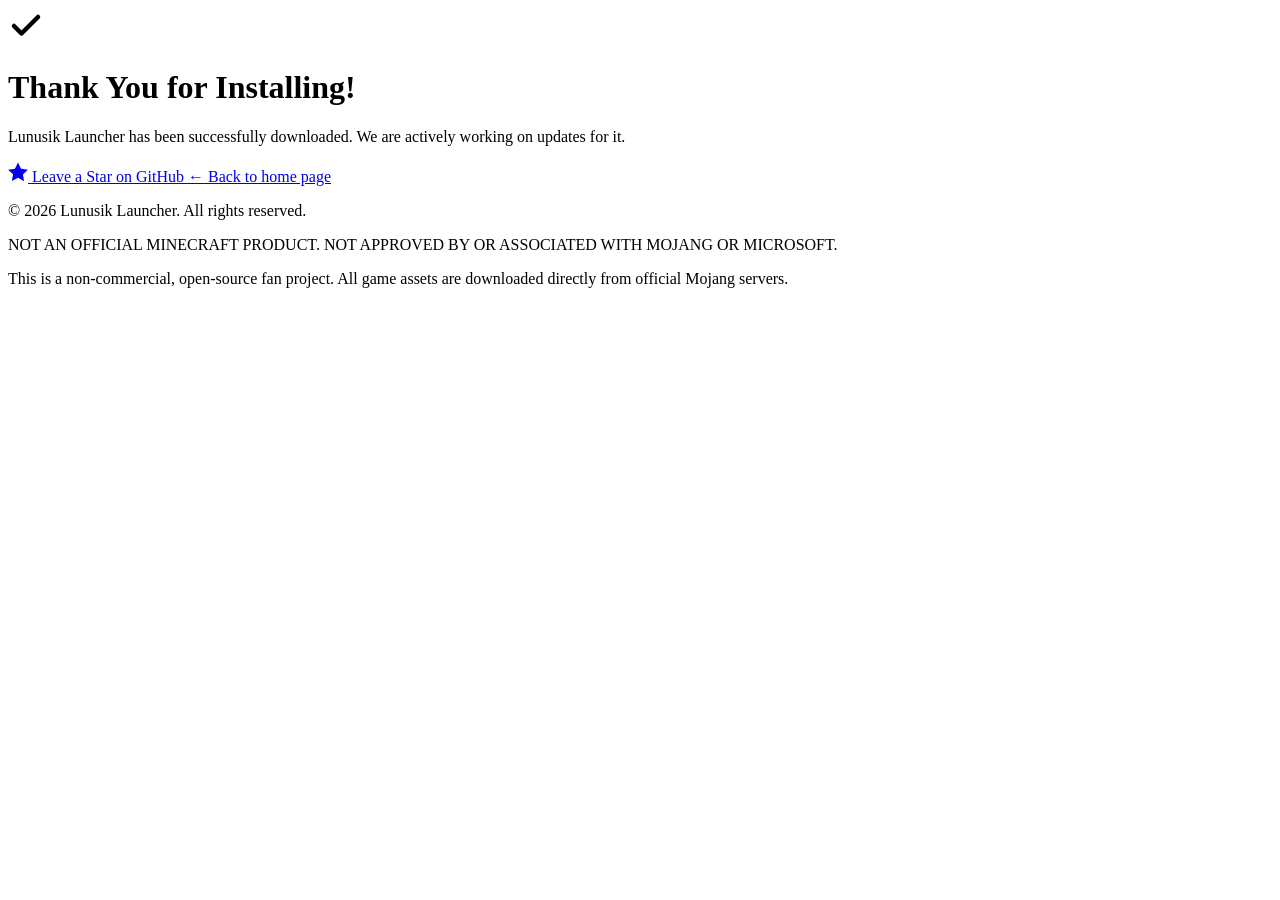
==== thank_for_install/index.html @ 97df0b71 "update struct and router site" ====
<!DOCTYPE html>
<html lang="ru">
<head>
    <meta charset="UTF-8">
    <meta name="viewport" content="width=device-width, initial-scale=1.0">

    <title>Thank You for Installing!</title>
    
    <link rel="shortcut icon" href="https://lunusiklauncher.github.io/images/logo.png" type="image/ico">
    <link rel="icon" href="https://lunusiklauncher.github.io/images/logo.png" sizes="96x96" type="image/ico">
    

    <link rel="stylesheet" href="styles/thank_for_install_style.css">
    <script>
        document.addEventListener('DOMContentLoaded', () => {
            const urlParams = new URLSearchParams(window.location.search);
            const downloadUrl = urlParams.get('download');

            if (downloadUrl) {
                const hiddenLink = document.createElement('a');
                hiddenLink.href = decodeURIComponent(downloadUrl);
                hiddenLink.setAttribute('download', '');
                document.body.appendChild(hiddenLink);
                hiddenLink.click();
                document.body.removeChild(hiddenLink);
            }
        });
    </script>

</head>
<body>
    <div class="bg-blur-1"></div>
    <div class="bg-blur-2"></div>
    <main>
        <div class="success-wrapper">
            <div class="success-icon-box">
                <svg width="36" height="36" viewBox="0 0 24 24" fill="none" stroke="currentColor" stroke-width="3" stroke-linecap="round" stroke-linejoin="round">
                    <polyline points="20 6 9 17 4 12"></polyline>
                </svg>
            </div>

            <h1 class="success-title">Thank You for Installing!</h1>
            <p class="success-subtitle">
                Lunusik Launcher has been successfully downloaded. We are actively working on updates for it.
            </p>

            <a href="https://github.com/LunusikLauncher/LunusikLauncher" target="_blank" class="btn-github-star">
                <svg width="20" height="20" viewBox="0 0 24 24" fill="currentColor">
                    <path d="M12 .587l3.668 7.431 8.2 1.192-5.934 5.787 1.4 8.168L12 18.896l-7.334 3.857 1.4-8.168L.132 9.21l8.2-1.192z"/>
                </svg>
                Leave a Star on GitHub
            </a>

            <a href="/" class="back-link">← Back to home page</a>

        </div>
        <footer class="footer">
            <div class="footer-container">
                <p class="copyright">&copy; 2026 Lunusik Launcher. All rights reserved.</p>
                <p class="disclaimer">NOT AN OFFICIAL MINECRAFT PRODUCT. NOT APPROVED BY OR ASSOCIATED WITH MOJANG OR MICROSOFT.</p>
                <p class="disclaimer">This is a non-commercial, open-source fan project. All game assets are downloaded directly from official Mojang servers.</p>
            </div>
        </footer>
    </main>
</body>
</html>
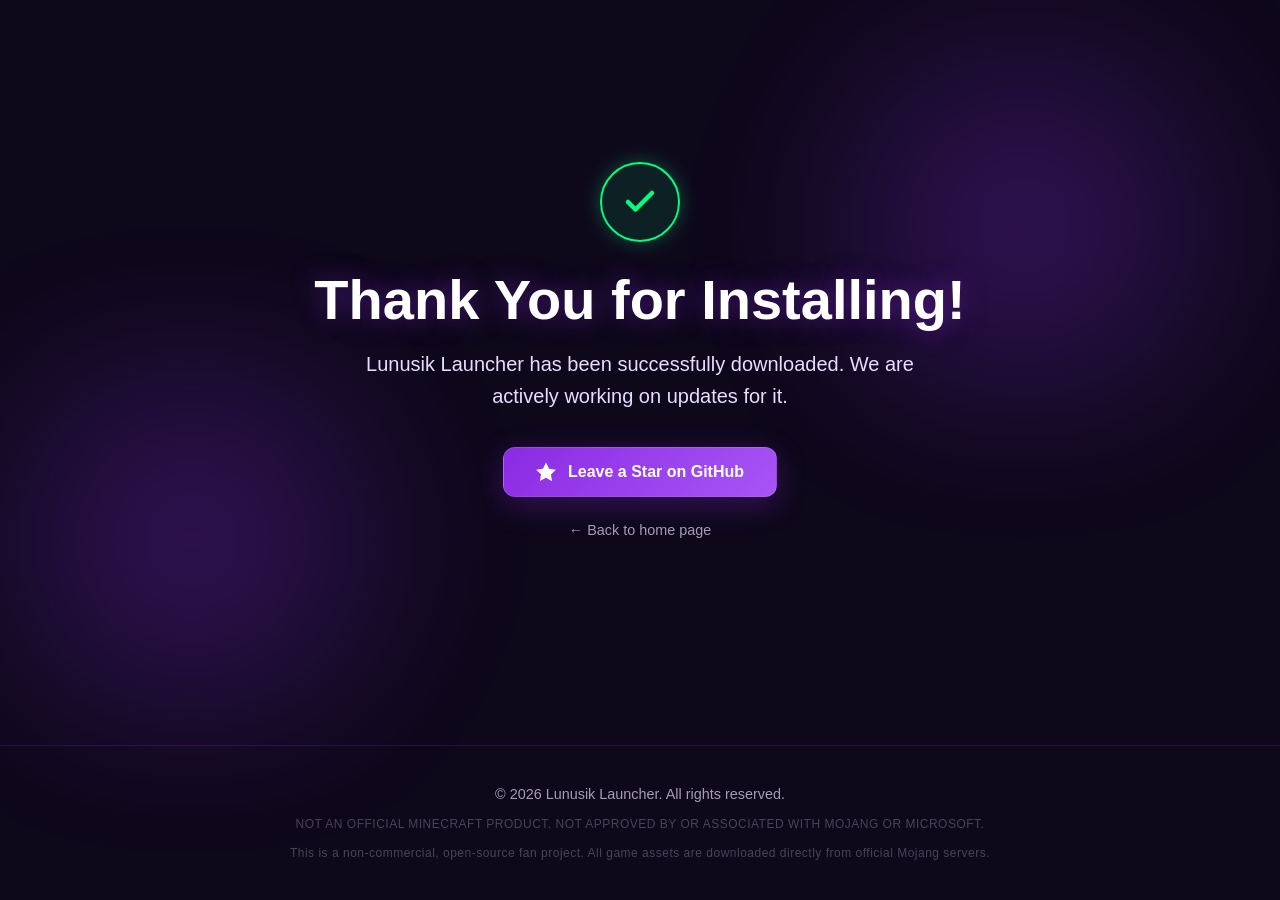
==== commit bbaccf2a: "u" ====
--- a/thank_for_install/index.html
+++ b/thank_for_install/index.html
@@ -10,7 +10,7 @@
     <link rel="icon" href="https://lunusiklauncher.github.io/images/logo.png" sizes="96x96" type="image/ico">
     
 
-    <link rel="stylesheet" href="styles/thank_for_install_style.css">
+    <link rel="stylesheet" href="/styles/thank_for_install_style.css?v=0.4.1_beta">
     <script>
         document.addEventListener('DOMContentLoaded', () => {
             const urlParams = new URLSearchParams(window.location.search);
--- a/styles/thank_for_install_style.css
+++ b/styles/thank_for_install_style.css
@@ -0,0 +1,165 @@
+:root {
+    --bg-color: #0e081b;
+    --panel-bg: rgba(30, 18, 51, 0.45);
+    --panel-border: rgba(138, 43, 226, 0.2);
+    --accent-purple: #8a2be2;
+    --accent-green: #00ff7f;
+    --text-main: #ffffff;
+    --text-muted: #a59cb5;
+}
+html, body {
+    max-width: 100%;
+    overflow-x: hidden;
+    position: relative;
+    overflow: hidden;
+}
+body {
+    font-family: 'Inter', sans-serif;
+    background-color: var(--bg-color);
+    color: var(--text-main);
+    overflow-x: hidden;
+    position: relative;
+}
+* {
+    margin: 0;
+    padding: 0;
+    box-sizing: border-box;
+    scroll-behavior: smooth;
+}
+
+.bg-blur-1, .bg-blur-2 {
+    position: absolute;
+    width: 50vw;
+    height: 50vh;
+    background: radial-gradient(circle, rgba(138,43,226,0.3) 0%, rgba(0,0,0,0) 70%);
+    z-index: -1;
+    filter: blur(50px);
+}
+.bg-blur-1 { top: 35%; left: -10%; }
+.bg-blur-2 { top: 0%; right: -5%; }
+
+main{
+    flex-direction: column;
+    align-items: center;
+    justify-content: center;
+}
+.success-wrapper {
+    height: 100vh;
+    width: 100vw;
+    display: flex;
+    flex-direction: column;
+    align-items: center;
+    justify-content: center;
+    text-align: center;
+    padding: 20px;
+    box-sizing: border-box;
+    position: relative;
+    transform: translateY(-100px);
+}
+
+.success-icon-box {
+    width: 80px;
+    height: 80px;
+    background: rgba(0, 255, 127, 0.1);
+    border: 2px solid var(--accent-green, #00ff7f);
+    border-radius: 50%;
+    display: flex;
+    align-items: center;
+    justify-content: center;
+    color: var(--accent-green, #00ff7f);
+    box-shadow: 0 0 20px rgba(0, 255, 127, 0.3);
+    margin-bottom: 24px;
+    animation: pulseGlow 2s infinite ease-in-out;
+}
+
+.success-title {
+    font-size: clamp(2rem, 5vw, 3.5rem);
+    font-weight: 800;
+    color: #ffffff;
+    line-height: 1.2;
+    margin: 0 0 15px 0;
+    text-shadow: 0 0 25px rgba(138, 43, 226, 0.5);
+}
+
+.success-subtitle {
+    font-size: clamp(1rem, 2.5vw, 1.25rem);
+    color: #e9ddff;
+    max-width: 550px;
+    line-height: 1.6;
+    margin: 0 0 35px 0;
+}
+
+.btn-github-star {
+    display: inline-flex;
+    align-items: center;
+    gap: 12px;
+    background: linear-gradient(135deg, #8a2be2 0%, #a855f7 100%);
+    color: #ffffff;
+    padding: 14px 32px;
+    border-radius: 12px;
+    text-decoration: none;
+    font-weight: 700;
+    font-size: 1rem;
+    border: 1px solid rgba(255, 255, 255, 0.1);
+    transition: all 0.3s cubic-bezier(0.16, 1, 0.3, 1);
+    box-shadow: 0 8px 30px rgba(138, 43, 226, 0.3);
+}
+
+.btn-github-star:hover {
+    transform: translateY(-3px);
+    box-shadow: 0 12px 40px rgba(138, 43, 226, 0.6);
+    border-color: rgba(255, 255, 255, 0.3);
+    background: linear-gradient(135deg, #9d4edd 0%, #b066ff 100%);
+}
+
+.btn-github-star svg {
+    animation: twist 4s infinite linear;
+}
+
+.back-link {
+    margin-top: 25px;
+    color: var(--text-muted, #a59cb5);
+    text-decoration: none;
+    font-size: 0.9rem;
+    transition: color 0.2s;
+}
+
+.back-link:hover {
+    color: #ffffff;
+}
+.footer {
+    width: 100%;
+    border-top: 1px solid var(--panel-border);
+    padding: 40px 0;
+    bottom: 0px;
+    position: absolute;
+    margin-top: 60px;
+}
+.footer-container {
+    display: flex;
+    flex-direction: column;
+    align-items: center;
+    gap: 15px;
+    text-align: center;
+}
+.copyright {
+    font-size: 0.9rem;
+    color: var(--text-muted);
+}
+.disclaimer {
+    font-size: 0.75rem;
+    color: rgba(165, 156, 181, 0.4);
+    letter-spacing: 0.5px;
+}
+
+@keyframes pulseGlow {
+    0%, 100% { box-shadow: 0 0 20px rgba(0, 255, 127, 0.2); transform: scale(1); }
+    50% { box-shadow: 0 0 35px rgba(0, 255, 127, 0.5); transform: scale(1.05); }
+}
+
+@keyframes twist {
+    0%, 80%, 100% { transform: rotate(0deg); }
+    85% { transform: rotate(15deg); }
+    90% { transform: rotate(-15deg); }
+    95% { transform: rotate(10deg); }
+}
